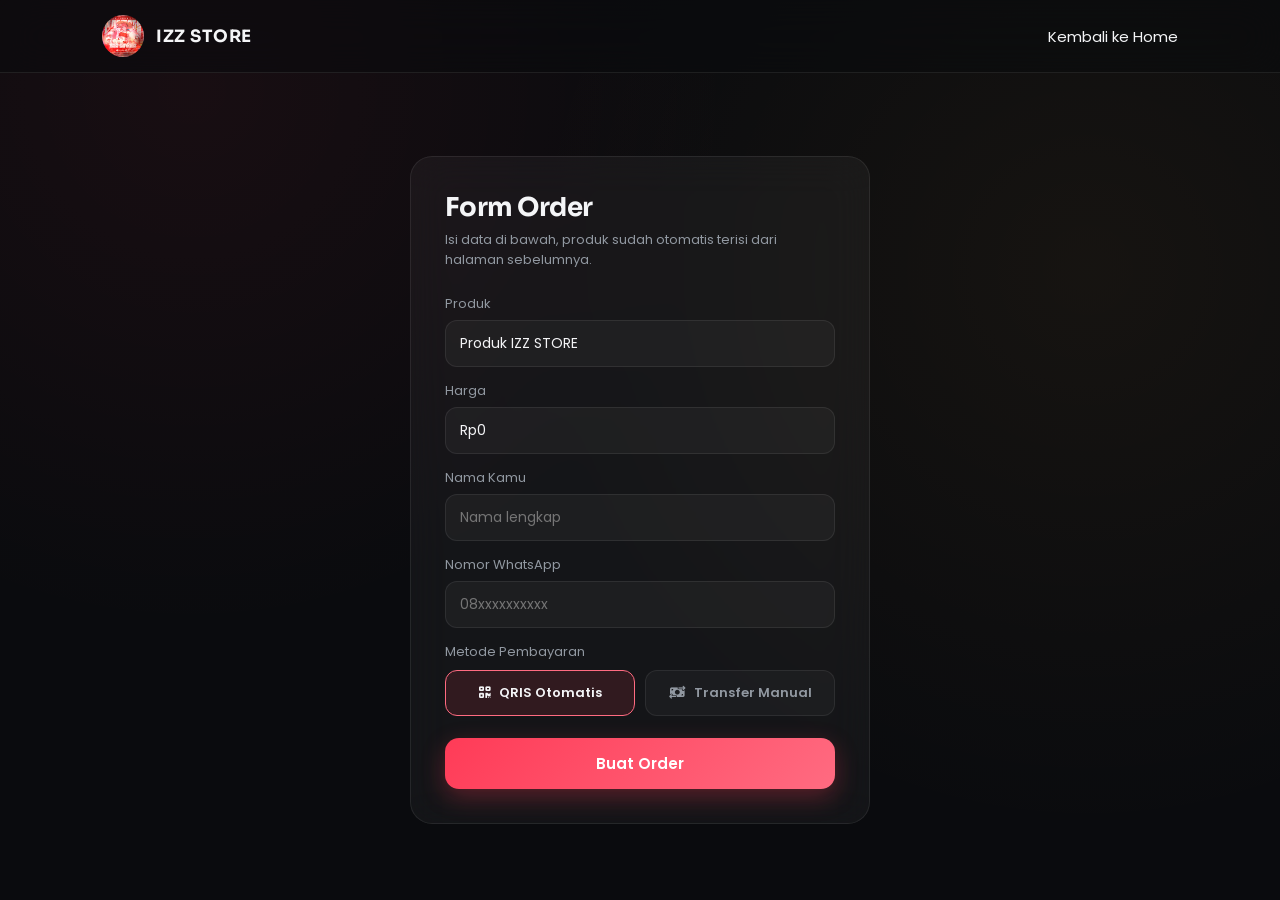
==== order.html @ 952c2ed2 "yes am prem private & sharing" ====
<!DOCTYPE html>
<html lang="id">
<head>

<meta charset="UTF-8">
<meta name="viewport" content="width=device-width, initial-scale=1.0">

<title>Order - IZZ STORE</title>

<link rel="icon" href="favicon.png">

<link rel="preconnect" href="https://fonts.googleapis.com">
<link rel="preconnect" href="https://fonts.gstatic.com" crossorigin>

<link href="https://fonts.googleapis.com/css2?family=Poppins:wght@300;400;500;600;700;800&family=Sora:wght@500;600;700;800&display=swap" rel="stylesheet">

<link rel="stylesheet"
href="https://cdnjs.cloudflare.com/ajax/libs/font-awesome/6.6.0/css/all.min.css">

<link rel="stylesheet" href="style.css">
<link rel="stylesheet" href="order.css">

</head>
<body>

<header class="navbar">

<div class="logo">
<img src="logo.png">
<span>IZZ STORE</span>
</div>

<nav>
<a href="index.html">Kembali ke Home</a>
</nav>

</header>

<section class="order-section">

<div class="order-box">

<h1>Form Order</h1>
<p class="order-sub">Isi data di bawah, produk sudah otomatis terisi dari halaman sebelumnya.</p>

<!-- STEP 1: DATA -->
<form id="orderForm">

  <label>Produk</label>
  <input type="text" id="produk" readonly>

  <label>Harga</label>
  <input type="text" id="hargaDisplay" readonly>

  <label>Nama Kamu</label>
  <input type="text" id="nama" placeholder="Nama lengkap" required>

  <label>Nomor WhatsApp</label>
  <input type="text" id="whatsapp" placeholder="08xxxxxxxxxx" required>

  <div id="emailField" class="hidden">
    <label>Email Kamu (buat dikirimin link verifikasi Alight)</label>
    <input type="email" id="email" placeholder="emailkamu@gmail.com">
  </div>

  <label>Metode Pembayaran</label>
  <div class="metode-pilihan">
    <button type="button" class="metode-btn active" data-metode="tripay">
      <i class="fas fa-qrcode"></i> QRIS Otomatis
    </button>
    <button type="button" class="metode-btn" data-metode="manual">
      <i class="fas fa-money-bill-transfer"></i> Transfer Manual
    </button>
  </div>

  <button type="submit" class="btn-primary order-submit">Buat Order</button>

</form>

<!-- STEP 2: HASIL ORDER -->
<div id="orderResult" class="order-result hidden">

  <div class="order-id-box">
    <span>ID Order Kamu</span>
    <h2 id="orderIdText">-</h2>
  </div>

  <!-- PROGRESS BAR -->
  <div class="progress-bar">
    <div class="progress-step" data-step="pending"><i class="fas fa-clock"></i><span>Menunggu Bayar</span></div>
    <div class="progress-line"></div>
    <div class="progress-step" data-step="lunas"><i class="fas fa-check"></i><span>Terbayar</span></div>
    <div class="progress-line"></div>
    <div class="progress-step" data-step="selesai"><i class="fas fa-gift"></i><span>Akun Siap</span></div>
  </div>

  <div id="tripayBox" class="hidden">
    <p>Scan QRIS di bawah buat bayar. Status di atas bakal jalan otomatis begitu pembayaran masuk.</p>
    <img id="qrisImage" src="" alt="QRIS">
    <a id="tripayLink" href="#" target="_blank" class="btn-secondary">Buka Halaman Pembayaran</a>
  </div>

  <div id="manualBox" class="hidden">
    <p>Transfer ke rekening/e-wallet berikut, lalu upload bukti transfer di bawah:</p>
    <div class="rekening-box">
      <p><b>DANA / OVO / GoPay:</b> 0831-5497-5704 (a.n IZZ STORE)</p>
    </div>

    <label>Upload Bukti Transfer</label>
    <input type="file" id="buktiFile" accept="image/*">
    <button type="button" id="uploadBuktiBtn" class="btn-primary">Upload Bukti</button>
    <p id="uploadStatus"></p>
  </div>

  <p id="statusText" class="status-text">Status: menunggu pembayaran...</p>

  <!-- MUNCUL SETELAH LUNAS, KHUSUS AM PREMIUM PRIVATE -->
  <div id="verifyLinkBox" class="hidden">
    <p>Link verifikasi udah kami kirim ke email kamu. Cek inbox, salin link-nya, terus tempel di sini:</p>
    <input type="text" id="verifyLinkInput" placeholder="Tempel link verifikasi di sini">
    <button type="button" id="submitLinkBtn" class="btn-primary">Verifikasi Sekarang</button>
    <p id="verifyLinkStatus"></p>
  </div>

  <!-- MUNCUL SETELAH SELESAI -->
  <div id="doneBox" class="hidden">
    <div class="done-box">
      <i class="fas fa-circle-check"></i>
      <h3>Akun Kamu Sudah Jadi!</h3>
      <p id="doneEmail"></p>
      <p class="done-note"></p>
    </div>
  </div>

</div>

</div>

</section>

<script src="order.js"></script>

</body>
</html>
---- style.css ----
:root{
    --primary:#ff3b57;
    --primary-light:#ff6b81;
    --gold:#ffb648;
    --bg:#0a0b0e;
    --bg-soft:#101318;
    --card:rgba(255,255,255,.045);
    --border:rgba(255,255,255,.08);
    --text:#f4f5f7;
    --muted:#9198a1;
    --font-display:'Sora',sans-serif;
    --font-body:'Poppins',sans-serif;
}

*{
    margin:0;
    padding:0;
    box-sizing:border-box;
    font-family:var(--font-body);
}

html{
    scroll-behavior:smooth;
}

body{
    background:var(--bg);
    background-image:radial-gradient(circle at 15% 10%, rgba(255,59,87,.06), transparent 40%),
                      radial-gradient(circle at 85% 30%, rgba(255,182,72,.05), transparent 45%);
    color:var(--text);
    overflow-x:hidden;
}

h1,h2,h3{
    font-family:var(--font-display);
    letter-spacing:-.02em;
}

/* LOADER */

#loader{
    position:fixed;
    inset:0;
    background:#000;
    display:flex;
    justify-content:center;
    align-items:center;
    z-index:99999;
}

.loader-content{
    display:flex;
    flex-direction:column;
    align-items:center;
    gap:14px;
}

.loader-content img{
    width:90px;
    border-radius:20px;
    animation:pulse 1.8s ease-in-out infinite;
}

.loader-content h2{
    font-size:16px;
    letter-spacing:.15em;
    color:var(--muted);
}

@keyframes pulse{
    0%,100%{transform:scale(1);opacity:1;}
    50%{transform:scale(1.08);opacity:.7;}
}

/* NAVBAR */

.navbar{
    position:fixed;
    top:0;
    left:0;
    width:100%;
    z-index:1000;

    display:flex;
    justify-content:space-between;
    align-items:center;

    padding:15px 8%;

    backdrop-filter:blur(20px);
    background:rgba(10,11,14,.55);

    border-bottom:1px solid var(--border);
}

.logo{
    display:flex;
    align-items:center;
    gap:12px;
}

.logo img{
    width:42px;
    height:42px;
    border-radius:50%;
    object-fit:cover;
}

.logo span{
    font-family:var(--font-display);
    font-weight:700;
    font-size:17px;
    letter-spacing:.03em;
}

.navbar nav{
    display:flex;
    gap:30px;
}

.navbar nav a{
    text-decoration:none;
    color:var(--text);
    transition:.3s;
    font-size:15px;
}

.navbar nav a:hover{
    color:var(--primary-light);
}

.menu-btn{
    display:none;
    font-size:23px;
    cursor:pointer;
}

/* HERO */

.hero{
    min-height:100vh;
    position:relative;

    display:flex;
    justify-content:center;
    align-items:center;
    text-align:center;

    padding:120px 20px;
    overflow:hidden;
}

.hero-glow{
    position:absolute;
    border-radius:50%;
    filter:blur(160px);
    z-index:0;
}

.glow1{
    width:480px;
    height:480px;
    background:var(--primary);
    opacity:.20;
    top:-160px;
    left:-120px;
}

.glow2{
    width:420px;
    height:420px;
    background:var(--gold);
    opacity:.12;
    right:-120px;
    bottom:-120px;
}

.hero-content{
    position:relative;
    z-index:2;
}

.hero-logo{
    width:150px;
    border-radius:24px;
    margin-bottom:22px;

    box-shadow:0 0 60px rgba(255,59,87,.35);
}

.hero h1{
    font-size:64px;
    font-weight:800;
}

.hero p{
    color:var(--muted);
    margin-top:12px;
    font-size:18px;
}

.hero-buttons{
    margin-top:35px;

    display:flex;
    justify-content:center;
    gap:15px;
    flex-wrap:wrap;
}

.btn-primary,
.btn-secondary{
    text-decoration:none;
    padding:14px 30px;
    border-radius:14px;
    font-weight:600;
    transition:.3s;
}

.btn-primary{
    background:linear-gradient(135deg,var(--primary),var(--primary-light));
    color:white;
    box-shadow:0 8px 25px rgba(255,59,87,.3);
}

.btn-secondary{
    border:1px solid var(--border);
    color:var(--text);
    background:rgba(255,255,255,.03);
}

.btn-primary:hover,
.btn-secondary:hover{
    transform:translateY(-4px);
}

/* SECTION */

section{
    padding:100px 8%;
    position:relative;
}

.section-title{
    text-align:center;
    margin-bottom:50px;
}

.section-title h2{
    font-size:36px;
    font-weight:700;
}

/* SERVICES */

.service-grid{
    display:grid;
    grid-template-columns:repeat(4,1fr);
    gap:20px;
}

.service-card{
    background:var(--card);
    border:1px solid var(--border);

    backdrop-filter:blur(20px);

    border-radius:22px;

    padding:26px;
    min-height:200px;

    display:flex;
    flex-direction:column;
    text-align:center;

    transition:.35s;
}

.service-card:hover{
    transform:translateY(-8px);
    border-color:rgba(255,59,87,.3);
    box-shadow:0 15px 40px rgba(255,45,85,.15);
}

.service-card i{
    font-size:32px;
    color:var(--primary-light);
    margin-bottom:14px;
    animation:breathe 5s ease-in-out infinite;
}

.service-card:nth-child(2) i{animation-delay:.4s;}
.service-card:nth-child(3) i{animation-delay:.8s;}
.service-card:nth-child(4) i{animation-delay:1.2s;}

@keyframes breathe{
    0%,100%{transform:scale(1);}
    50%{transform:scale(1.12);}
}

.service-card h3{
    margin-bottom:8px;
    font-size:17px;
}

.service-card p{
    color:var(--muted);
    font-size:14px;
    line-height:1.5;
}

.price{
    display:block;
    margin-top:12px;
    font-family:var(--font-display);
    font-size:22px;
    font-weight:700;
    color:var(--gold);
}

.service-card a{
    display:inline-block;
    margin-top:auto;
    align-self:center;

    text-decoration:none;

    background:var(--primary);
    color:white;
    font-weight:600;
    font-size:14px;

    padding:10px 18px;
    border-radius:12px;

    transition:.3s;
}

.service-card a:hover{
    background:var(--primary-light);
}

/* AM PREMIUM - dual variant card */

.service-card--am{
    grid-column:span 2;
    text-align:left;
}

.service-card--am h3{
    text-align:center;
}

.service-card--am > p{
    text-align:center;
    margin-bottom:16px;
}

.am-variant{
    display:flex;
    align-items:center;
    gap:12px;

    background:rgba(255,255,255,.03);
    border:1px solid var(--border);
    border-radius:14px;

    padding:12px 14px;
    margin-top:10px;
}

.am-variant-info{
    display:flex;
    flex-direction:column;
    flex:1;
}

.am-variant-label{
    font-weight:600;
    font-size:14px;
}

.am-variant-desc{
    color:var(--muted);
    font-size:12px;
}

.am-variant-price{
    font-family:var(--font-display);
    font-weight:700;
    color:var(--gold);
    font-size:15px;
    white-space:nowrap;
}

.am-variant a{
    margin:0;
    padding:8px 14px;
    font-size:13px;
    flex-shrink:0;
}

@media(max-width:900px){
    .service-card--am{
        grid-column:span 2;
    }
}

@media(max-width:600px){
    .service-card--am{
        grid-column:span 1;
    }

    .am-variant{
        flex-wrap:wrap;
    }
}

/* PANEL */

.panel-section{
    background:var(--bg-soft);
}

.panel-grid{
    display:grid;
    grid-template-columns:repeat(auto-fit,minmax(200px,1fr));
    gap:22px;
}

.panel-card{
    position:relative;
    background:var(--card);

    border:1px solid var(--border);

    border-radius:22px;

    text-align:center;

    padding:28px 22px;

    transition:.35s;
    overflow:hidden;
}

.panel-card:hover{
    transform:translateY(-8px);
    border-color:rgba(255,59,87,.3);
    box-shadow:0 15px 35px rgba(255,45,85,.18);
}

.tier-tag{
    display:inline-block;
    font-size:11px;
    font-weight:600;
    letter-spacing:.06em;
    text-transform:uppercase;
    color:var(--muted);
    background:rgba(255,255,255,.06);
    border:1px solid var(--border);
    padding:4px 10px;
    border-radius:20px;
    margin-bottom:12px;
}

.panel-card h3{
    font-size:18px;
    margin-bottom:8px;
    font-weight:600;
}

.panel-card h1{
    color:var(--primary-light);
    margin-bottom:10px;
    font-size:32px;
    font-weight:800;
}

.panel-card p{
    color:var(--muted);
    font-size:13px;
}

.panel-btn{
    display:inline-block;
    margin-top:18px;
    padding:10px 22px;
    border-radius:12px;
    background:var(--primary);
    color:white;
    text-decoration:none;
    font-weight:600;
    font-size:14px;
    transition:.3s;
}

.panel-btn:hover{
    transform:scale(1.05);
    background:var(--primary-light);
}

/* UNLIMITED - signature card */

.panel-card--unli{
    background:linear-gradient(160deg,rgba(255,182,72,.10),rgba(255,59,87,.06));
    border:1px solid rgba(255,182,72,.35);
}

.panel-card--unli h1{
    color:var(--gold);
}

.tier-tag--unli{
    color:#1a1200;
    background:var(--gold);
    border-color:var(--gold);
}

.panel-card--unli .panel-btn{
    background:linear-gradient(135deg,var(--gold),var(--primary));
}

/* CONTACT */

.contact-grid{
    display:grid;
    grid-template-columns:repeat(3,1fr);
    gap:18px;
}

.contact-grid a{
    text-decoration:none;
    color:var(--text);

    background:var(--card);
    border:1px solid var(--border);
    backdrop-filter:blur(20px);

    padding:22px 20px;

    border-radius:18px;
    text-align:center;

    transition:.3s;
}

.contact-grid a:hover{
    transform:translateY(-6px);
    border-color:rgba(255,59,87,.3);
}

.contact-grid i{
    font-size:32px;
    margin-bottom:10px;
    display:block;
    color:var(--primary-light);
}

/* FOOTER */

footer{
    border-top:1px solid var(--border);
    padding:50px 20px 35px;
    text-align:center;
}

.footer-content img{
    width:80px;
    height:80px;
    object-fit:cover;
    border-radius:18px;
    margin-bottom:14px;
}

.footer-content h3{
    margin-bottom:8px;
    font-size:18px;
}

.footer-content p{
    color:var(--muted);
    font-size:14px;
}

.footer-line{
    width:100px;
    height:2px;
    background:linear-gradient(90deg,var(--primary),var(--gold));
    margin:22px auto;
}

.copyright{
    color:#767c85;
    font-size:13px;
}

/* FLOATING WA */

.floating-wa{
    position:fixed;
    bottom:25px;
    right:25px;

    width:58px;
    height:58px;

    border-radius:50%;
    background:#25D366;

    display:flex;
    justify-content:center;
    align-items:center;

    color:white;
    text-decoration:none;
    font-size:26px;

    z-index:999;
    box-shadow:0 8px 25px rgba(37,211,102,.4);
    transition:.3s;
}

.floating-wa:hover{
    transform:scale(1.08);
}

/* TOP BUTTON */

#topBtn{
    position:fixed;
    right:25px;
    bottom:95px;

    width:48px;
    height:48px;

    border:none;
    outline:none;
    cursor:pointer;

    border-radius:50%;
    background:var(--primary);
    color:white;

    display:none;
    z-index:998;
    transition:.3s;
}

#topBtn:hover{
    background:var(--primary-light);
}

/* SCROLL ANIMATION */

.service-card,
.panel-card,
.section-title{
    opacity:0;
    transform:translateY(40px);
    transition:.8s ease;
}

.show{
    opacity:1;
    transform:translateY(0);
}

.contact-grid a{
    opacity:1!important;
    transform:none!important;
}

/* MOBILE */

@media(max-width:900px){

    .menu-btn{
        display:block;
    }

    .navbar nav{
        position:absolute;
        top:75px;
        right:-100%;

        flex-direction:column;
        width:240px;

        background:#12151a;
        border:1px solid var(--border);

        padding:22px;
        border-radius:16px;

        transition:.3s;
    }

    .navbar nav.active{
        right:20px;
    }

    .hero h1{
        font-size:42px;
    }

    .hero-logo{
        width:130px;
    }

    .section-title h2{
        font-size:28px;
    }

    .service-grid{
        grid-template-columns:repeat(2,1fr);
    }

    .contact-grid{
        grid-template-columns:1fr;
    }
}

@media(max-width:480px){
    .service-grid{
        grid-template-columns:1fr;
    }
}
---- order.css ----
.order-section{
    min-height:100vh;
    display:flex;
    justify-content:center;
    align-items:center;
    padding:140px 20px 60px;
}

.order-box{
    width:100%;
    max-width:460px;

    background:var(--card);
    border:1px solid var(--border);
    backdrop-filter:blur(20px);

    border-radius:22px;
    padding:34px;
}

.order-box h1{
    font-size:26px;
    margin-bottom:6px;
}

.order-sub{
    color:var(--muted);
    font-size:13px;
    margin-bottom:24px;
}

#orderForm label{
    display:block;
    font-size:13px;
    color:var(--muted);
    margin:14px 0 6px;
}

#orderForm input{
    width:100%;
    padding:12px 14px;
    border-radius:12px;
    border:1px solid var(--border);
    background:rgba(255,255,255,.04);
    color:var(--text);
    font-size:14px;
}

#orderForm input:focus{
    outline:none;
    border-color:var(--primary-light);
}

.metode-pilihan{
    display:flex;
    gap:10px;
    margin-top:8px;
}

.metode-btn{
    flex:1;
    padding:12px 10px;
    border-radius:12px;
    border:1px solid var(--border);
    background:rgba(255,255,255,.03);
    color:var(--muted);
    font-size:13px;
    font-weight:600;
    cursor:pointer;
    transition:.25s;
}

.metode-btn i{
    margin-right:6px;
}

.metode-btn.active{
    border-color:var(--primary-light);
    color:var(--text);
    background:rgba(255,59,87,.12);
}

.order-submit{
    width:100%;
    margin-top:22px;
    border:none;
    cursor:pointer;
    font-size:15px;
}

.order-result{
    margin-top:10px;
}

.order-result.hidden,
.hidden{
    display:none!important;
}

.order-id-box{
    text-align:center;
    margin-bottom:20px;
}

.order-id-box span{
    color:var(--muted);
    font-size:13px;
}

.order-id-box h2{
    font-family:var(--font-display);
    color:var(--gold);
    font-size:28px;
    letter-spacing:.1em;
}

#tripayBox,
#manualBox{
    text-align:center;
}

#tripayBox p,
#manualBox p{
    color:var(--muted);
    font-size:13px;
    margin-bottom:14px;
}

#qrisImage{
    width:220px;
    height:220px;
    object-fit:contain;
    background:#fff;
    border-radius:16px;
    padding:10px;
    margin-bottom:16px;
}

.rekening-box{
    background:rgba(255,255,255,.04);
    border:1px solid var(--border);
    border-radius:14px;
    padding:14px;
    margin-bottom:16px;
}

.status-text{
    margin-top:16px;
    font-weight:600;
    color:var(--primary-light);
}

#manualBox input[type="file"]{
    width:100%;
    margin-bottom:14px;
    color:var(--muted);
    font-size:13px;
}

#uploadStatus{
    margin-top:12px;
    font-size:13px;
    color:var(--gold);
}

/* PROGRESS BAR */

.progress-bar{
    display:flex;
    align-items:center;
    justify-content:center;
    margin:8px 0 22px;
}

.progress-step{
    display:flex;
    flex-direction:column;
    align-items:center;
    gap:6px;
    opacity:.35;
    transition:.3s;
}

.progress-step i{
    width:34px;
    height:34px;
    border-radius:50%;
    display:flex;
    align-items:center;
    justify-content:center;
    background:rgba(255,255,255,.05);
    border:1px solid var(--border);
    font-size:14px;
}

.progress-step span{
    font-size:11px;
    color:var(--muted);
    white-space:nowrap;
}

.progress-step.active{
    opacity:1;
}

.progress-step.active i{
    background:var(--primary);
    border-color:var(--primary);
    color:#fff;
}

.progress-step.done i{
    background:#22c55e;
    border-color:#22c55e;
    color:#fff;
}

.progress-line{
    width:40px;
    height:2px;
    background:var(--border);
    margin:0 6px 20px;
}

/* VERIFY LINK BOX (AM Private) */

#verifyLinkBox{
    text-align:center;
    margin-top:10px;
}

#verifyLinkBox p{
    color:var(--muted);
    font-size:13px;
    margin-bottom:12px;
}

#verifyLinkInput{
    width:100%;
    padding:12px 14px;
    border-radius:12px;
    border:1px solid var(--border);
    background:rgba(255,255,255,.04);
    color:var(--text);
    font-size:13px;
    margin-bottom:12px;
}

#verifyLinkStatus{
    margin-top:10px;
    font-size:13px;
    color:var(--gold);
}

/* DONE BOX */

.done-box{
    text-align:center;
    padding:10px 0 4px;
}

.done-box i{
    font-size:42px;
    color:#22c55e;
    margin-bottom:12px;
}

.done-box h3{
    margin-bottom:8px;
}

.done-box p{
    color:var(--gold);
    font-weight:600;
    font-size:15px;
}

.done-note{
    color:var(--muted)!important;
    font-weight:400!important;
    font-size:12px!important;
    margin-top:8px;
}
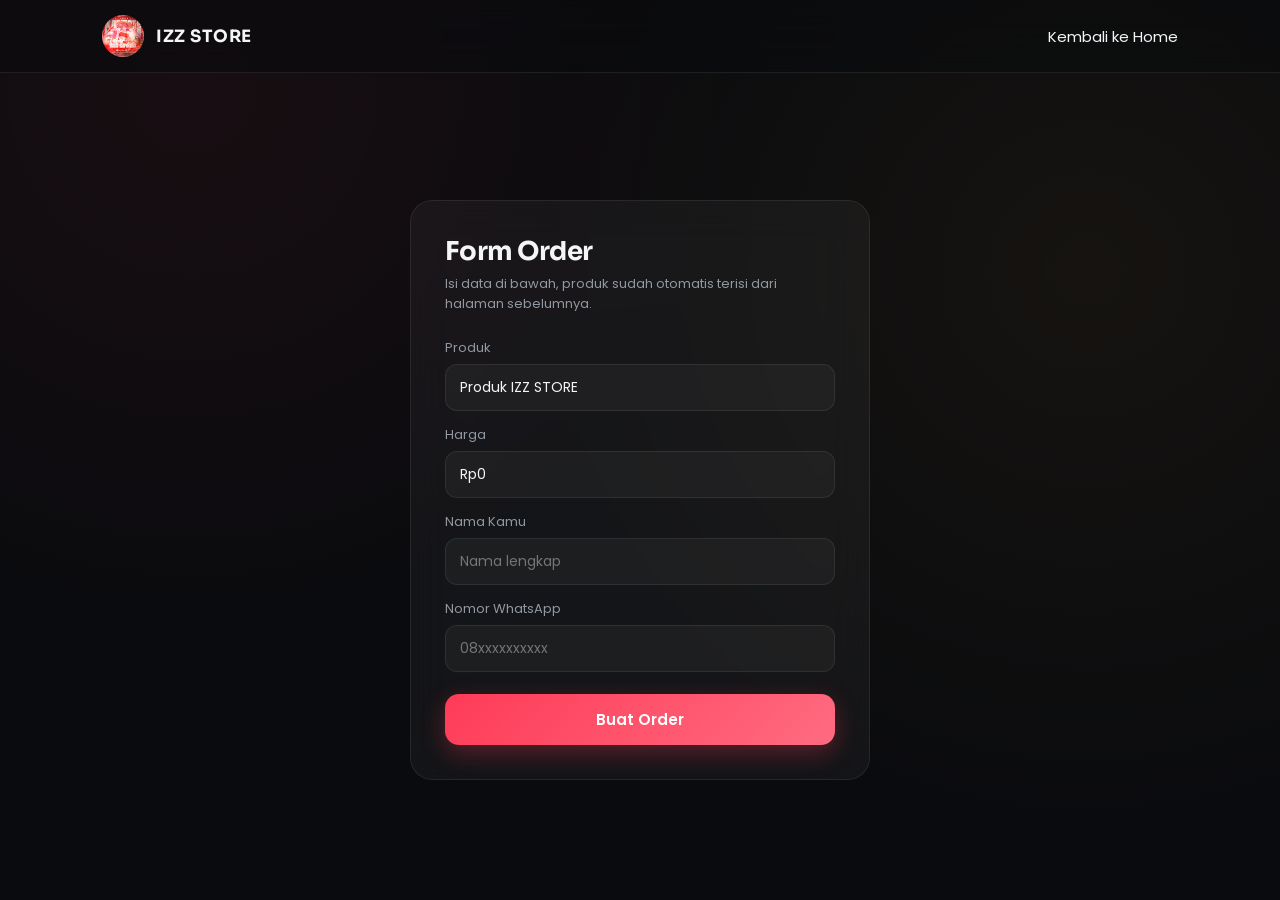
==== commit d03d1366: "yes" ====
--- a/order.html
+++ b/order.html
@@ -44,7 +44,7 @@
 <p class="order-sub">Isi data di bawah, produk sudah otomatis terisi dari halaman sebelumnya.</p>
 
 <!-- STEP 1: DATA -->
-<form id="orderForm">
+<form id="orderForm" onsubmit="return false">
 
   <label>Produk</label>
   <input type="text" id="produk" readonly>
@@ -61,16 +61,6 @@
   <div id="emailField" class="hidden">
     <label>Email Kamu (buat dikirimin link verifikasi Alight)</label>
     <input type="email" id="email" placeholder="emailkamu@gmail.com">
-  </div>
-
-  <label>Metode Pembayaran</label>
-  <div class="metode-pilihan">
-    <button type="button" class="metode-btn active" data-metode="tripay">
-      <i class="fas fa-qrcode"></i> QRIS Otomatis
-    </button>
-    <button type="button" class="metode-btn" data-metode="manual">
-      <i class="fas fa-money-bill-transfer"></i> Transfer Manual
-    </button>
   </div>
 
   <button type="submit" class="btn-primary order-submit">Buat Order</button>
@@ -94,16 +84,10 @@
     <div class="progress-step" data-step="selesai"><i class="fas fa-gift"></i><span>Akun Siap</span></div>
   </div>
 
-  <div id="tripayBox" class="hidden">
-    <p>Scan QRIS di bawah buat bayar. Status di atas bakal jalan otomatis begitu pembayaran masuk.</p>
-    <img id="qrisImage" src="" alt="QRIS">
-    <a id="tripayLink" href="#" target="_blank" class="btn-secondary">Buka Halaman Pembayaran</a>
-  </div>
-
-  <div id="manualBox" class="hidden">
-    <p>Transfer ke rekening/e-wallet berikut, lalu upload bukti transfer di bawah:</p>
+  <div id="manualBox">
+    <p>Scan QRIS di bawah, transfer <b>PAS</b> sesuai nominal, lalu upload bukti transfer:</p>
     <div class="rekening-box">
-      <p><b>DANA / OVO / GoPay:</b> 0831-5497-5704 (a.n IZZ STORE)</p>
+      <img src="qris.png" alt="QRIS IZZ STORE" style="width:100%;max-width:280px;border-radius:12px;display:block;margin:0 auto 12px;">
     </div>
 
     <label>Upload Bukti Transfer</label>
